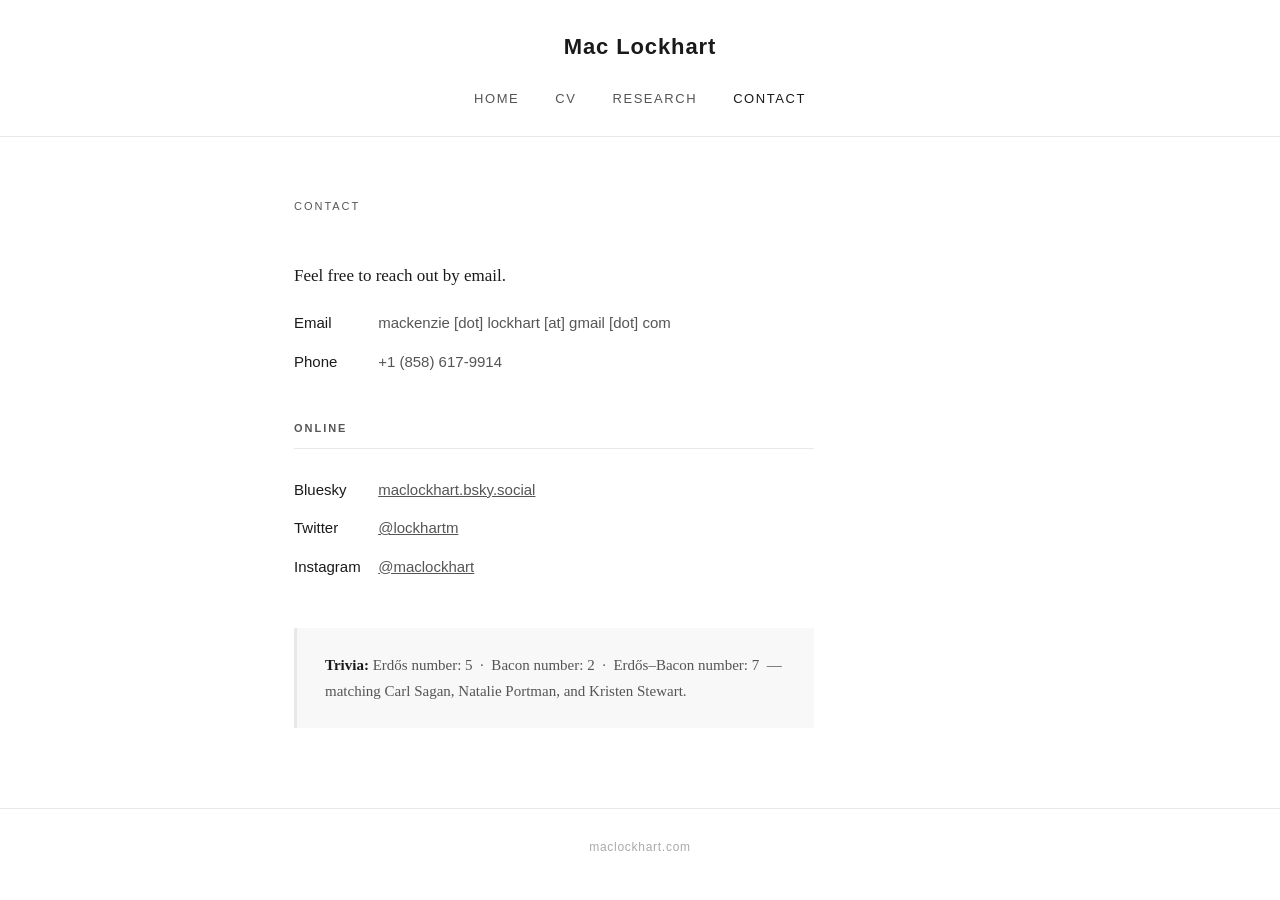
==== contact.html @ 46dea23a "New draft" ====
<!DOCTYPE html>
<html lang="en">
<head>
  <meta charset="UTF-8">
  <meta name="viewport" content="width=device-width, initial-scale=1.0">
  <title>Contact — Mac Lockhart</title>
  <link rel="stylesheet" href="style.css">
</head>
<body>

  <nav>
    <a class="site-title" href="index.html">Mac Lockhart</a>
    <ul>
      <li><a href="index.html">Home</a></li>
      <li><a href="cv.html">CV</a></li>
      <li><a href="research.html">Research</a></li>
      <li><a href="contact.html" class="active">Contact</a></li>
    </ul>
  </nav>

  <main>
    <p class="page-title">Contact</p>

    <div class="contact-block">

      <p>Feel free to reach out by email.</p>

      <div class="contact-item">
        <strong>Email</strong>
        mackenzie [dot] lockhart [at] gmail [dot] com
      </div>

      <div class="contact-item">
        <strong>Phone</strong>
        +1 (858) 617-9914
      </div>

      <h2 class="section-heading" style="margin-top:44px;">Online</h2>

      <div class="contact-item">
        <strong>Bluesky</strong>
        <a href="https://bsky.app/profile/maclockhart.bsky.social" target="_blank" style="color:inherit;">maclockhart.bsky.social</a>
      </div>

      <div class="contact-item">
        <strong>Twitter</strong>
        <a href="http://www.twitter.com/lockhartm" target="_blank" style="color:inherit;">@lockhartm</a>
      </div>

      <div class="contact-item">
        <strong>Instagram</strong>
        <a href="http://instagram.com/maclockhart" target="_blank" style="color:inherit;">@maclockhart</a>
      </div>

      <div class="fun-fact">
        <strong>Trivia:</strong> Erdős number: 5 &nbsp;·&nbsp; Bacon number: 2 &nbsp;·&nbsp; Erdős–Bacon number: 7 &nbsp;—&nbsp; matching Carl Sagan, Natalie Portman, and Kristen Stewart.
      </div>

    </div>
  </main>

  <footer>
    <p>maclockhart.com</p>
  </footer>

</body>
</html>
---- style.css ----
* {
  margin: 0;
  padding: 0;
  box-sizing: border-box;
}

:root {
  --black: #1a1a1a;
  --gray: #555;
  --light-gray: #e8e8e8;
  --bg: #ffffff;
  --accent: #2c2c2c;
  --link: #333;
  --max-width: 740px;
}

body {
  font-family: 'Georgia', 'Times New Roman', serif;
  color: var(--black);
  background: var(--bg);
  font-size: 17px;
  line-height: 1.75;
}

/* ── Navigation ── */
nav {
  border-bottom: 1px solid var(--light-gray);
  padding: 28px 0 24px;
  text-align: center;
}

.site-title {
  font-family: 'Helvetica Neue', Arial, sans-serif;
  font-size: 22px;
  font-weight: 600;
  letter-spacing: 0.04em;
  color: var(--black);
  text-decoration: none;
  display: block;
  margin-bottom: 16px;
}

nav ul {
  list-style: none;
  display: flex;
  justify-content: center;
  gap: 36px;
}

nav ul li a {
  font-family: 'Helvetica Neue', Arial, sans-serif;
  font-size: 13px;
  letter-spacing: 0.12em;
  text-transform: uppercase;
  color: var(--gray);
  text-decoration: none;
  transition: color 0.2s;
}

nav ul li a:hover,
nav ul li a.active {
  color: var(--black);
}

/* ── Layout ── */
main {
  max-width: var(--max-width);
  margin: 0 auto;
  padding: 60px 24px 80px;
}

/* ── Home page ── */
.home-layout {
  display: flex;
  gap: 52px;
  align-items: flex-start;
}

.headshot {
  flex-shrink: 0;
  width: 220px;
  height: 280px;
  background: #d4d4d4;
  border-radius: 2px;
  display: flex;
  align-items: center;
  justify-content: center;
  color: #999;
  font-family: 'Helvetica Neue', Arial, sans-serif;
  font-size: 13px;
  text-align: center;
  overflow: hidden;
}

.headshot img {
  width: 100%;
  height: 100%;
  object-fit: cover;
}

.bio h1 {
  font-family: 'Helvetica Neue', Arial, sans-serif;
  font-size: 32px;
  font-weight: 600;
  letter-spacing: 0.01em;
  margin-bottom: 20px;
  line-height: 1.2;
}

.bio p {
  color: var(--black);
  margin-bottom: 16px;
}

.bio .credentials {
  margin-top: 24px;
  font-size: 15px;
  color: var(--gray);
}

.bio .credentials a {
  color: var(--link);
}

/* ── Social links ── */
.social-links {
  display: flex;
  gap: 20px;
  margin-top: 28px;
  flex-wrap: wrap;
}

.social-links a {
  font-family: 'Helvetica Neue', Arial, sans-serif;
  font-size: 13px;
  letter-spacing: 0.08em;
  text-transform: uppercase;
  color: var(--gray);
  text-decoration: none;
  border-bottom: 1px solid var(--light-gray);
  padding-bottom: 2px;
  transition: color 0.2s, border-color 0.2s;
}

.social-links a:hover {
  color: var(--black);
  border-color: var(--black);
}

/* ── Research page ── */
.page-title {
  font-family: 'Helvetica Neue', Arial, sans-serif;
  font-size: 11px;
  letter-spacing: 0.18em;
  text-transform: uppercase;
  color: var(--gray);
  margin-bottom: 44px;
}

.section-heading {
  font-family: 'Helvetica Neue', Arial, sans-serif;
  font-size: 11px;
  letter-spacing: 0.18em;
  text-transform: uppercase;
  color: var(--gray);
  border-bottom: 1px solid var(--light-gray);
  padding-bottom: 10px;
  margin: 44px 0 28px;
}

.pub-list {
  list-style: none;
}

.pub-item {
  margin-bottom: 32px;
  padding-bottom: 32px;
  border-bottom: 1px solid var(--light-gray);
}

.pub-item:last-child {
  border-bottom: none;
}

.pub-title {
  font-size: 17px;
  font-weight: normal;
  font-style: italic;
  color: var(--black);
  margin-bottom: 6px;
  line-height: 1.5;
}

.pub-title a {
  color: var(--black);
  text-decoration: none;
  border-bottom: 1px solid transparent;
  transition: border-color 0.2s;
}

.pub-title a:hover {
  border-color: var(--black);
}

.pub-meta {
  font-family: 'Helvetica Neue', Arial, sans-serif;
  font-size: 14px;
  color: var(--gray);
  line-height: 1.6;
}

.pub-meta .journal {
  font-style: italic;
}

.pub-badge {
  display: inline-block;
  font-family: 'Helvetica Neue', Arial, sans-serif;
  font-size: 11px;
  letter-spacing: 0.06em;
  color: #666;
  background: #f3f3f3;
  border-radius: 2px;
  padding: 2px 8px;
  margin-top: 8px;
  margin-right: 6px;
}

.pub-links {
  margin-top: 8px;
  display: flex;
  flex-wrap: wrap;
  gap: 14px;
}

.pub-links a {
  font-family: 'Helvetica Neue', Arial, sans-serif;
  font-size: 12px;
  letter-spacing: 0.06em;
  text-transform: uppercase;
  color: var(--gray);
  text-decoration: none;
  border-bottom: 1px solid var(--light-gray);
  padding-bottom: 1px;
  transition: color 0.2s, border-color 0.2s;
}

.pub-links a:hover {
  color: var(--black);
  border-color: var(--black);
}

/* ── Contact page ── */
.contact-block {
  max-width: 520px;
}

.contact-block p {
  margin-bottom: 20px;
  color: var(--black);
}

.contact-item {
  font-family: 'Helvetica Neue', Arial, sans-serif;
  font-size: 15px;
  color: var(--gray);
  margin-bottom: 12px;
}

.contact-item strong {
  color: var(--black);
  font-weight: 500;
  display: inline-block;
  width: 80px;
}

.fun-fact {
  margin-top: 48px;
  padding: 24px 28px;
  background: #f8f8f8;
  border-left: 3px solid var(--light-gray);
  font-size: 15px;
  color: var(--gray);
}

.fun-fact strong {
  color: var(--black);
}

/* ── CV page ── */
.cv-note {
  background: #f8f8f8;
  padding: 20px 24px;
  border-radius: 2px;
  font-family: 'Helvetica Neue', Arial, sans-serif;
  font-size: 15px;
  color: var(--gray);
  margin-bottom: 44px;
}

.cv-section {
  margin-bottom: 44px;
}

.cv-section h2 {
  font-family: 'Helvetica Neue', Arial, sans-serif;
  font-size: 11px;
  letter-spacing: 0.18em;
  text-transform: uppercase;
  color: var(--gray);
  border-bottom: 1px solid var(--light-gray);
  padding-bottom: 10px;
  margin-bottom: 24px;
}

.cv-entry {
  display: flex;
  gap: 24px;
  margin-bottom: 20px;
  align-items: flex-start;
}

.cv-year {
  font-family: 'Helvetica Neue', Arial, sans-serif;
  font-size: 13px;
  color: var(--gray);
  min-width: 60px;
  padding-top: 2px;
}

.cv-detail strong {
  display: block;
  font-weight: normal;
  color: var(--black);
  margin-bottom: 2px;
}

.cv-detail span {
  font-family: 'Helvetica Neue', Arial, sans-serif;
  font-size: 14px;
  color: var(--gray);
}

/* ── Abstract dropdowns ── */
details.pub-title-details {
  margin-bottom: 6px;
}

details.pub-title-details > summary {
  cursor: pointer;
  list-style: none;
  font-size: 17px;
  font-weight: normal;
  font-style: italic;
  color: var(--black);
  line-height: 1.5;
}

details.pub-title-details > summary::-webkit-details-marker,
details.pub-title-details > summary::marker {
  display: none;
}

details.pub-title-details > summary::after {
  content: ' ›';
  font-size: 13px;
  font-style: normal;
  color: #aaa;
  font-family: 'Helvetica Neue', Arial, sans-serif;
}

details.pub-title-details[open] > summary::after {
  content: ' ↑';
}

.pub-abstract {
  margin: 10px 0 4px;
  font-size: 15px;
  color: var(--gray);
  line-height: 1.75;
  font-style: normal;
}

/* ── Footer ── */
footer {
  border-top: 1px solid var(--light-gray);
  padding: 28px 24px;
  text-align: center;
}

footer p {
  font-family: 'Helvetica Neue', Arial, sans-serif;
  font-size: 12px;
  color: #aaa;
  letter-spacing: 0.06em;
}

/* ── Responsive ── */
@media (max-width: 600px) {
  .home-layout {
    flex-direction: column;
    gap: 32px;
  }

  .headshot {
    width: 100%;
    height: 260px;
  }

  .bio h1 {
    font-size: 26px;
  }

  nav ul {
    gap: 20px;
  }

  .cv-entry {
    flex-direction: column;
    gap: 4px;
  }
}
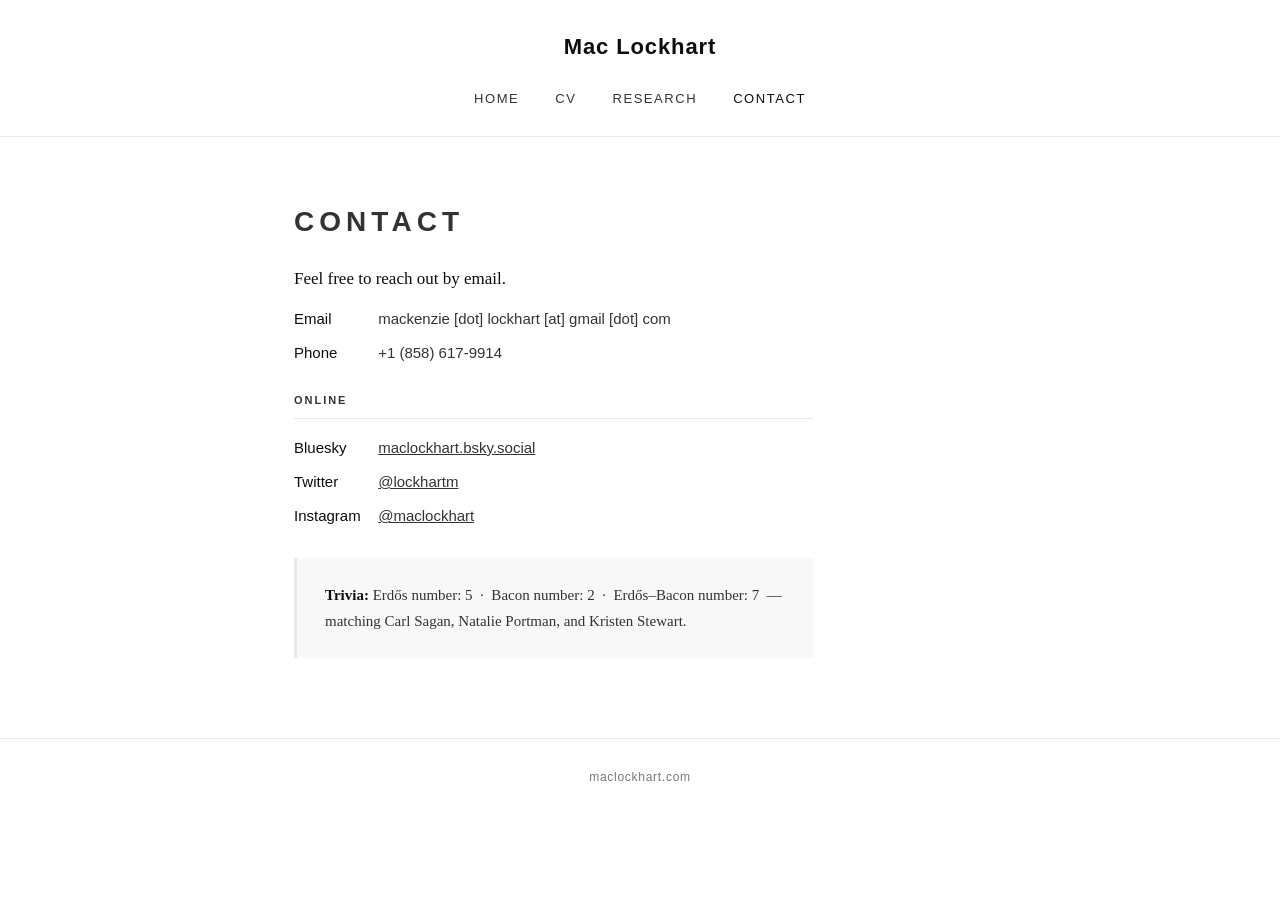
==== commit c86cd7b3: "style updates" ====
--- a/contact.html
+++ b/contact.html
@@ -35,7 +35,7 @@
         +1 (858) 617-9914
       </div>
 
-      <h2 class="section-heading" style="margin-top:44px;">Online</h2>
+      <h2 class="section-heading" style="margin-top:24px;">Online</h2>
 
       <div class="contact-item">
         <strong>Bluesky</strong>
--- a/style.css
+++ b/style.css
@@ -5,8 +5,8 @@
 }
 
 :root {
-  --black: #1a1a1a;
-  --gray: #555;
+  --black: #0d0d0d;
+  --gray: #333;
   --light-gray: #e8e8e8;
   --bg: #ffffff;
   --accent: #2c2c2c;
@@ -150,22 +150,23 @@
 /* ── Research page ── */
 .page-title {
   font-family: 'Helvetica Neue', Arial, sans-serif;
+  font-size: 28px;
+  font-weight: 700;
+  letter-spacing: 0.18em;
+  text-transform: uppercase;
+  color: var(--gray);
+  margin-bottom: 18px;
+}
+
+.section-heading {
+  font-family: 'Helvetica Neue', Arial, sans-serif;
   font-size: 11px;
   letter-spacing: 0.18em;
   text-transform: uppercase;
   color: var(--gray);
-  margin-bottom: 44px;
-}
-
-.section-heading {
-  font-family: 'Helvetica Neue', Arial, sans-serif;
-  font-size: 11px;
-  letter-spacing: 0.18em;
-  text-transform: uppercase;
-  color: var(--gray);
-  border-bottom: 1px solid var(--light-gray);
-  padding-bottom: 10px;
-  margin: 44px 0 28px;
+  border-bottom: 1px solid var(--light-gray);
+  padding-bottom: 8px;
+  margin: 28px 0 16px;
 }
 
 .pub-list {
@@ -173,8 +174,8 @@
 }
 
 .pub-item {
-  margin-bottom: 32px;
-  padding-bottom: 32px;
+  margin-bottom: 18px;
+  padding-bottom: 18px;
   border-bottom: 1px solid var(--light-gray);
 }
 
@@ -218,7 +219,7 @@
   font-family: 'Helvetica Neue', Arial, sans-serif;
   font-size: 11px;
   letter-spacing: 0.06em;
-  color: #666;
+  color: #444;
   background: #f3f3f3;
   border-radius: 2px;
   padding: 2px 8px;
@@ -256,7 +257,7 @@
 }
 
 .contact-block p {
-  margin-bottom: 20px;
+  margin-bottom: 12px;
   color: var(--black);
 }
 
@@ -264,7 +265,7 @@
   font-family: 'Helvetica Neue', Arial, sans-serif;
   font-size: 15px;
   color: var(--gray);
-  margin-bottom: 12px;
+  margin-bottom: 8px;
 }
 
 .contact-item strong {
@@ -275,7 +276,7 @@
 }
 
 .fun-fact {
-  margin-top: 48px;
+  margin-top: 28px;
   padding: 24px 28px;
   background: #f8f8f8;
   border-left: 3px solid var(--light-gray);
@@ -365,7 +366,7 @@
   content: ' ›';
   font-size: 13px;
   font-style: normal;
-  color: #aaa;
+  color: #777;
   font-family: 'Helvetica Neue', Arial, sans-serif;
 }
 
@@ -391,7 +392,7 @@
 footer p {
   font-family: 'Helvetica Neue', Arial, sans-serif;
   font-size: 12px;
-  color: #aaa;
+  color: #777;
   letter-spacing: 0.06em;
 }
 
